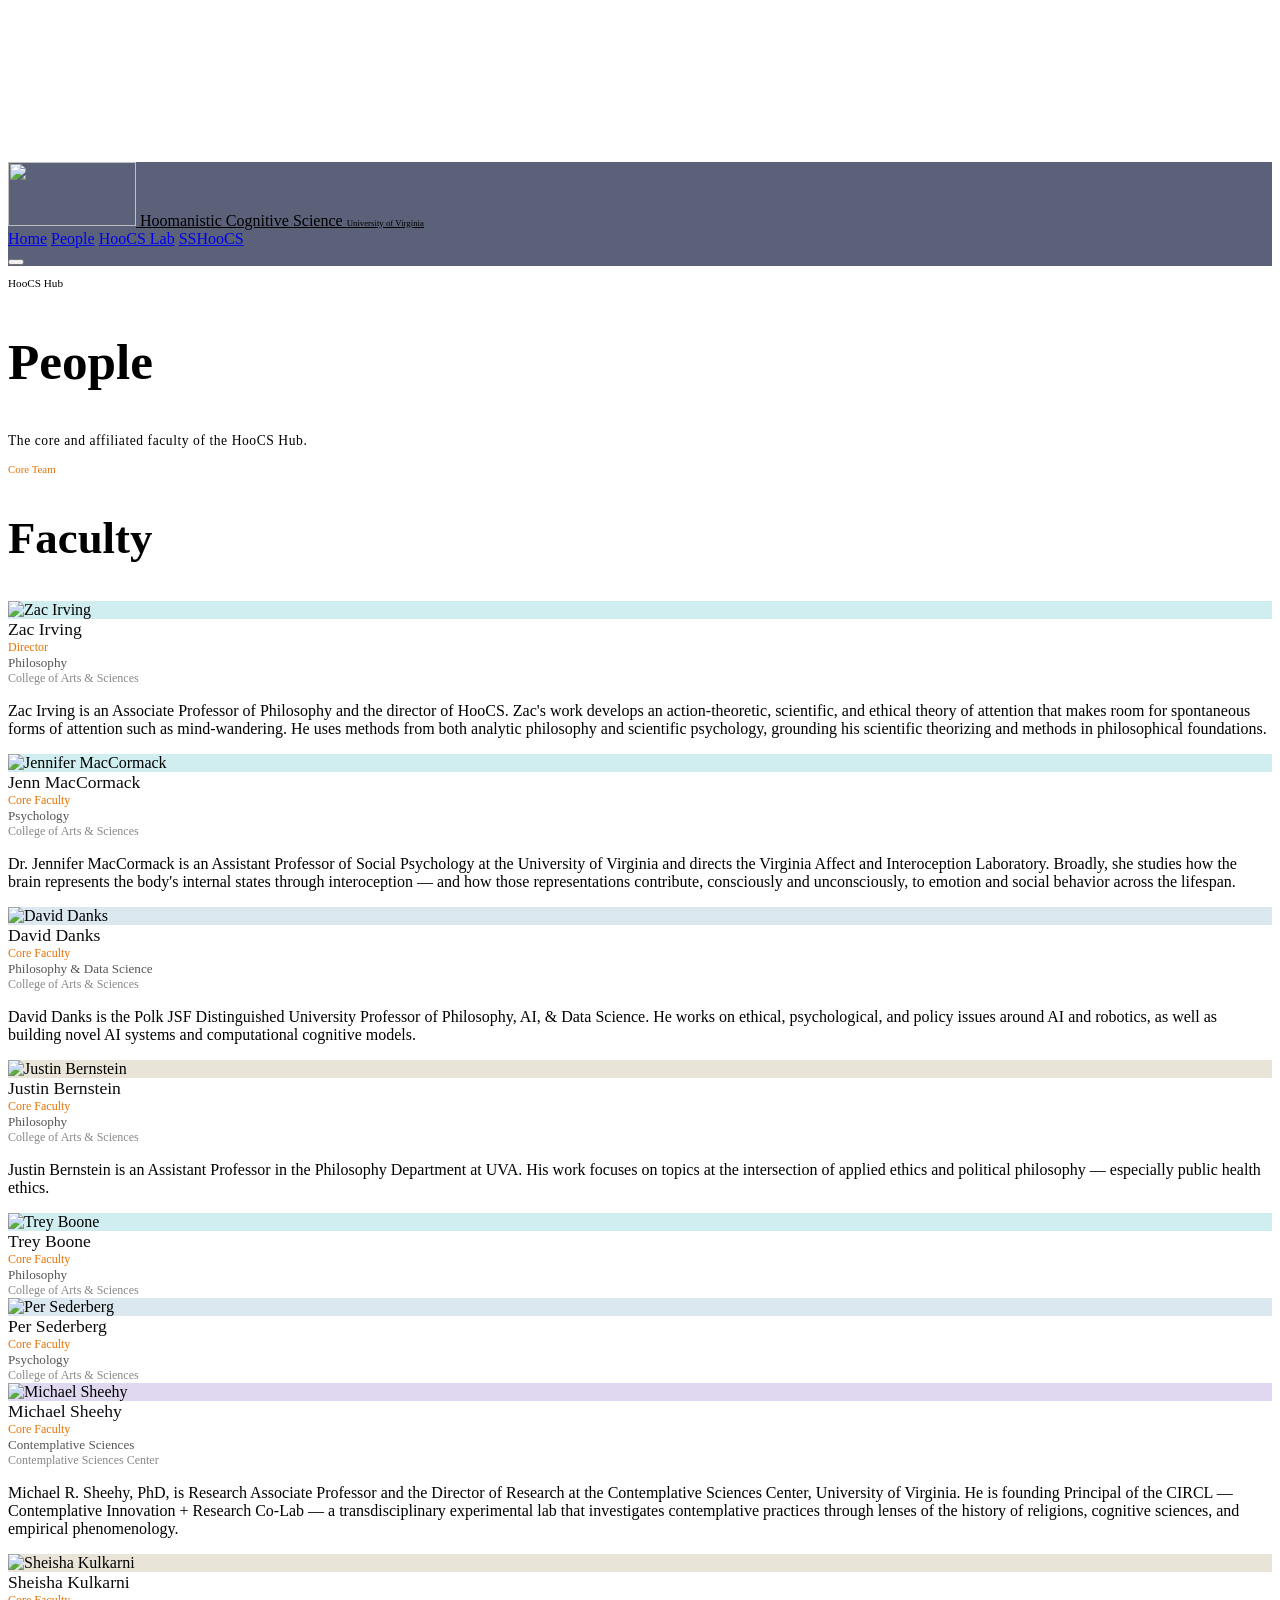
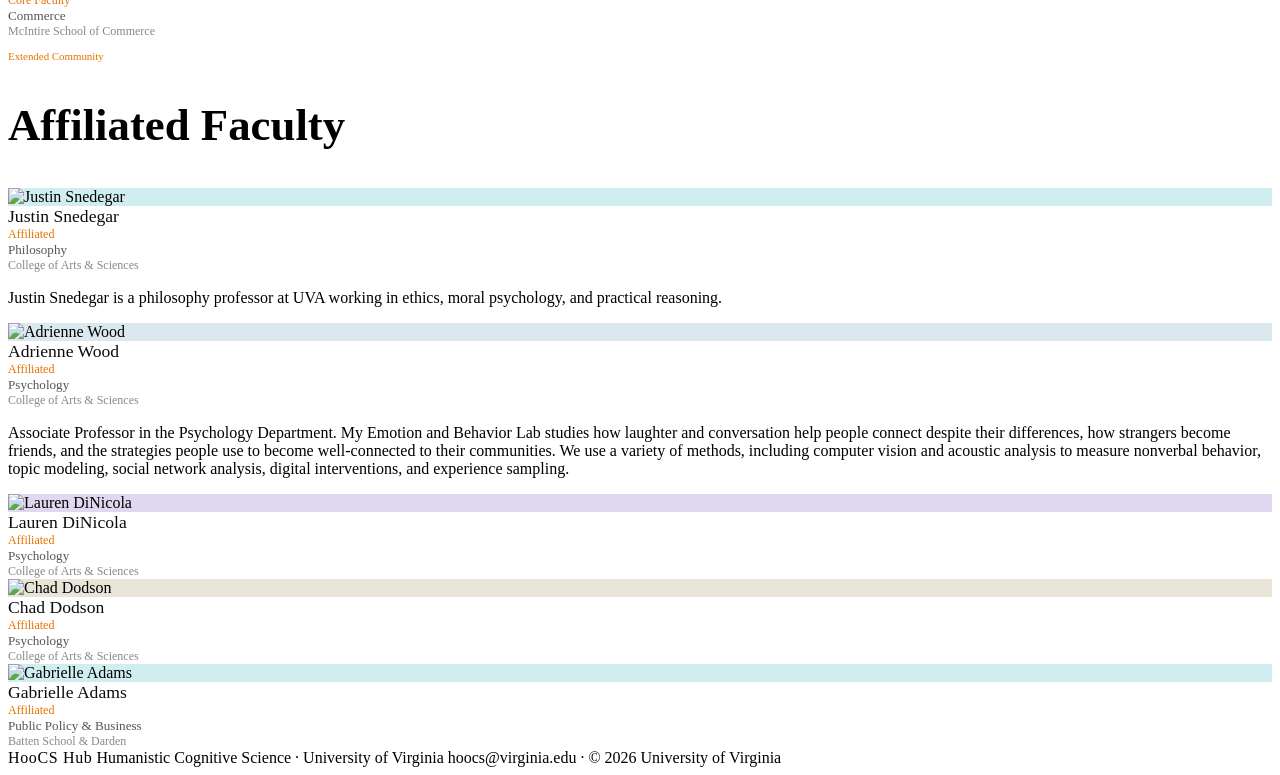
==== site/people/index.html @ a0dfc008 "Move faculty sections to new People page with nav tab Co-Authored-By: Claude Fable 5 <noreply@anthro" ====
<!doctype html>
<html lang="en">
  <head>
    <meta charset="UTF-8" />
    <meta name="viewport" content="width=device-width, initial-scale=1.0" />
    <title>HooCS Hub — University of Virginia</title>
    <link rel="icon" type="image/png" href="/favicon-96x96.png" sizes="96x96" />
    <link rel="icon" type="image/svg+xml" href="/favicon.svg" />
    <link rel="shortcut icon" href="/favicon.ico" />
    <link rel="apple-touch-icon" sizes="180x180" href="/apple-touch-icon.png" />
    <meta name="apple-mobile-web-app-title" content="HooCS Hub" />
    <link rel="manifest" href="/site.webmanifest" />
    <script src="https://cdn.tailwindcss.com"></script>
    <script>
      tailwind.config = {
        theme: {
          extend: {
            fontFamily: {
              serif: ['"Libre Caslon Text"', "Georgia", "serif"],
              sans: ['"Libre Franklin"', "system-ui", "sans-serif"],
            },
          },
        },
      };
    </script>
    <script
      src="https://simplecommenter.com/js/comments.min.js?id=sc_47b02bd7664cfdd3"
      defer
    ></script>
    <link rel="stylesheet" href="/styles.css" />
    <style>
      .tab-bar {
        display: flex;
        gap: 2.5rem;
        border-bottom: 1px solid var(--border);
        margin: 2rem 0 2.5rem 0;
        justify-content: center;
      }
      .tab-btn {
        font-family: "Libre Franklin", sans-serif;
        font-size: 0.78rem;
        font-weight: 400;
        letter-spacing: 0.16em;
        text-transform: uppercase;
        color: var(--dim);
        padding: 0.4rem 0 1rem 0;
        margin-bottom: -1px;
        border: 0;
        border-bottom: 1px solid transparent;
        background: transparent;
        cursor: pointer;
        transition:
          color 0.2s,
          border-color 0.2s;
      }
      .tab-btn:hover { color: var(--fg); }
      .tab-btn.active {
        color: var(--accent);
        border-bottom-color: var(--accent);
      }
      .tab-panel[hidden] { display: none; }
      .tbd-panel {
        padding: 3rem 0;
        text-align: center;
      }
      .tbd-heading {
        font-family: "Libre Caslon Text", Georgia, serif;
        font-size: 2rem;
        font-weight: 400;
        color: var(--fg);
        margin-bottom: 1rem;
        letter-spacing: 0.02em;
      }
      .tbd-body {
        font-family: "Libre Franklin", sans-serif;
        font-size: 0.95rem;
        line-height: 1.75;
        color: var(--dim);
        font-weight: 300;
        max-width: 560px;
        margin: 0 auto;
      }
      .tbd-body a {
        color: var(--accent);
        text-decoration: none;
        border-bottom: 1px solid rgba(229, 114, 0, 0.4);
        transition: color 0.2s, border-color 0.2s;
      }
      .tbd-body a:hover {
        color: var(--fg);
        border-bottom-color: var(--fg);
      }
    </style>
  </head>
  <body>
    <canvas id="canvas-bg"></canvas>

    <div id="app">
      <div class="nav">
        <nav
          class="fixed top-0 left-0 right-0 z-50 h-16 flex items-center justify-between px-6 md:px-12 border-b"
          style="
            border-color: var(--border);
            background: rgba(35, 45, 75, 0.75);
            backdrop-filter: blur(16px);
          "
        >
          <a
            href="/"
            class="flex items-center gap-3 no-underline"
            style="color: var(--fg)"
          >
            <img src="/Images/HooCS%20Reverse%20Logo%20No%20Text.svg" height="64" width="128" />
            <span
              class="font-serif text-[1.05rem] font-semibold tracking-[0.02em] leading-tight"
            >
              Hoomanistic Cognitive Science
              <span
                class="block font-sans font-light tracking-[0.15em] uppercase"
                style="font-size: 0.55rem; color: var(--dim)"
                >University of Virginia</span
              >
            </span>
          </a>
          <div class="hidden md:flex items-center gap-10">
            <a href="/" class="nav-link">Home</a>
            <a href="/people" class="nav-link active">People</a>
            <a href="/speakers" class="nav-link">HooCS Lab</a>
            <a href="/shoocs" class="nav-link">SSHooCS</a>
          </div>
          <button
            id="nav-toggle"
            class="md:hidden flex flex-col justify-center items-center gap-[5px] w-8 h-8 bg-transparent border-0 cursor-pointer"
            aria-label="Toggle navigation"
          >
            <span
              class="hamburger-bar block w-4 h-[1.5px] transition-all duration-200"
              style="background: var(--fg)"
            ></span>
            <span
              class="hamburger-bar block w-4 h-[1.5px] transition-all duration-200"
              style="background: var(--fg)"
            ></span>
            <span
              class="hamburger-bar block w-4 h-[.755px] transition-all duration-200"
              style="background: var(--fg)"
            ></span>
          </button>
        </nav>

        <div
          id="nav-drawer"
          class="fixed top-16 left-0 right-0 z-40 flex flex-col gap-6 px-8 py-8 md:hidden"
          style="
            display: none !important;
            background: rgba(35, 45, 75, 0.96);
            backdrop-filter: blur(16px);
            border-bottom: 1px solid var(--border);
          "
        >
          <a href="/" class="nav-link active" style="font-size: 0.9rem">Home</a>
          <a href="/people" class="nav-link active" style="font-size: 0.9rem"
            >People</a
          >
          <a href="/speakers" class="nav-link" style="font-size: 0.9rem"
            >HooCS Lab</a
          >
          <a href="/shoocs" class="nav-link" style="font-size: 0.9rem"
            >SSHooCS</a
          >
        </div>
      </div>

      <script>
        (function () {
          const btn = document.getElementById("nav-toggle");
          const drawer = document.getElementById("nav-drawer");
          let open = false;
          btn.addEventListener("click", function () {
            open = !open;
            drawer.style.display = open ? "flex" : "none";
            const bars = btn.querySelectorAll(".hamburger-bar");
            if (open) {
              bars[0].style.transform = "translateY(6.5px) rotate(45deg)";
              bars[1].style.opacity = "0";
              bars[2].style.transform = "translateY(-6.5px) rotate(-45deg)";
            } else {
              bars[0].style.transform = "";
              bars[1].style.opacity = "";
              bars[2].style.transform = "";
            }
          });
        })();
      </script>

      <main class="fade-in page-pad px-12 pt-16">
        <div class="max-w-3xl mx-auto pt-20 pb-12 text-center">
          <p
            class="font-sans font-normal tracking-[0.2em] uppercase mb-6"
            style="font-size: 0.7rem; color: var(--accent)"
          >
            HooCS Hub
          </p>
          <h2
            class="font-serif font-light mb-2"
            style="font-size: clamp(2rem, 4vw, 3.2rem); color: var(--fg)"
          >
            People
          </h2>
          <p
            class="font-sans font-light"
            style="
              font-size: 0.85rem;
              color: var(--dim);
              letter-spacing: 0.04em;
            "
          >
            The core and affiliated faculty of the HooCS Hub.
          </p>
        </div>
      </main>

      <section
        class="relative z-10 bg-white text-[#0b0c10] white-pad px-12 py-20"
      >
        <p
          class="font-sans font-normal tracking-[0.2em] uppercase mb-4"
          style="font-size: 0.68rem; color: #E57200"
        >
          Core Team
        </p>
        <h2
          class="font-serif font-light text-[#0b0c10] mb-14"
          style="font-size: clamp(1.8rem, 3.5vw, 2.8rem)"
        >
          Faculty
        </h2>

        <div
          class="grid gap-8 max-w-5xl"
          style="grid-template-columns: repeat(auto-fill, minmax(220px, 1fr)); align-items: start"
        >
          <div class="border border-[#e4e4e4] bg-[#fafafa] transition-all duration-200 hover:shadow-lg hover:border-[#ccc]">
            <div class="faculty-photo" style="background: #d0eef0">
              <img src="/Faculty%20Blurbs%20and%20Headshots/Zac%20Irving.png" alt="Zac Irving" />
            </div>
            <div class="p-5">
              <div class="font-serif mb-1" style="font-size: 1.1rem; color: #0b0c10">Zac Irving</div>
              <div class="font-sans tracking-[0.05em] uppercase mb-2" style="font-size: 0.75rem; color: #E57200">Director</div>
              <div class="font-sans font-light leading-snug" style="font-size: 0.82rem; color: #555">Philosophy</div>
              <div class="font-sans font-light italic mt-0.5" style="font-size: 0.75rem; color: #888">College of Arts &amp; Sciences</div>
              <p class="fac-blurb">Zac Irving is an Associate Professor of Philosophy and the director of HooCS. Zac's work develops an action-theoretic, scientific, and ethical theory of attention that makes room for spontaneous forms of attention such as mind-wandering. He uses methods from both analytic philosophy and scientific psychology, grounding his scientific theorizing and methods in philosophical foundations.</p>
            </div>
          </div>

          <div class="border border-[#e4e4e4] bg-[#fafafa] transition-all duration-200 hover:shadow-lg hover:border-[#ccc]">
            <div class="faculty-photo" style="background: #d0eef0">
              <img src="/Faculty%20Blurbs%20and%20Headshots/Jennifer%20MacCormack.png" alt="Jennifer MacCormack" />
            </div>
            <div class="p-5">
              <div class="font-serif mb-1" style="font-size: 1.1rem; color: #0b0c10">Jenn MacCormack</div>
              <div class="font-sans tracking-[0.05em] uppercase mb-2" style="font-size: 0.75rem; color: #E57200">Core Faculty</div>
              <div class="font-sans font-light leading-snug" style="font-size: 0.82rem; color: #555">Psychology</div>
              <div class="font-sans font-light italic mt-0.5" style="font-size: 0.75rem; color: #888">College of Arts &amp; Sciences</div>
              <p class="fac-blurb">Dr. Jennifer MacCormack is an Assistant Professor of Social Psychology at the University of Virginia and directs the Virginia Affect and Interoception Laboratory. Broadly, she studies how the brain represents the body's internal states through interoception — and how those representations contribute, consciously and unconsciously, to emotion and social behavior across the lifespan.</p>
            </div>
          </div>

          <div class="border border-[#e4e4e4] bg-[#fafafa] transition-all duration-200 hover:shadow-lg hover:border-[#ccc]">
            <div class="faculty-photo" style="background: #dce8f0">
              <img src="/Faculty%20Blurbs%20and%20Headshots/David%20Danks.jpg" alt="David Danks" />
            </div>
            <div class="p-5">
              <div class="font-serif mb-1" style="font-size: 1.1rem; color: #0b0c10">David Danks</div>
              <div class="font-sans tracking-[0.05em] uppercase mb-2" style="font-size: 0.75rem; color: #E57200">Core Faculty</div>
              <div class="font-sans font-light leading-snug" style="font-size: 0.82rem; color: #555">Philosophy &amp; Data Science</div>
              <div class="font-sans font-light italic mt-0.5" style="font-size: 0.75rem; color: #888">College of Arts &amp; Sciences</div>
              <p class="fac-blurb">David Danks is the Polk JSF Distinguished University Professor of Philosophy, AI, &amp; Data Science. He works on ethical, psychological, and policy issues around AI and robotics, as well as building novel AI systems and computational cognitive models.</p>
            </div>
          </div>

          <div class="border border-[#e4e4e4] bg-[#fafafa] transition-all duration-200 hover:shadow-lg hover:border-[#ccc]">
            <div class="faculty-photo" style="background: #e8e4d8">
              <img src="/Faculty%20Blurbs%20and%20Headshots/Bernstein%20Headshot.jpeg" alt="Justin Bernstein" />
            </div>
            <div class="p-5">
              <div class="font-serif mb-1" style="font-size: 1.1rem; color: #0b0c10">Justin Bernstein</div>
              <div class="font-sans tracking-[0.05em] uppercase mb-2" style="font-size: 0.75rem; color: #E57200">Core Faculty</div>
              <div class="font-sans font-light leading-snug" style="font-size: 0.82rem; color: #555">Philosophy</div>
              <div class="font-sans font-light italic mt-0.5" style="font-size: 0.75rem; color: #888">College of Arts &amp; Sciences</div>
              <p class="fac-blurb">Justin Bernstein is an Assistant Professor in the Philosophy Department at UVA. His work focuses on topics at the intersection of applied ethics and political philosophy — especially public health ethics.</p>
            </div>
          </div>

          <div class="border border-[#e4e4e4] bg-[#fafafa] transition-all duration-200 hover:shadow-lg hover:border-[#ccc]">
            <div class="faculty-photo" style="background: #d0eef0">
              <img src="/Faculty%20Blurbs%20and%20Headshots/Trey%20Boone.jpg" alt="Trey Boone" />
            </div>
            <div class="p-5">
              <div class="font-serif mb-1" style="font-size: 1.1rem; color: #0b0c10">Trey Boone</div>
              <div class="font-sans tracking-[0.05em] uppercase mb-2" style="font-size: 0.75rem; color: #E57200">Core Faculty</div>
              <div class="font-sans font-light leading-snug" style="font-size: 0.82rem; color: #555">Philosophy</div>
              <div class="font-sans font-light italic mt-0.5" style="font-size: 0.75rem; color: #888">College of Arts &amp; Sciences</div>
            </div>
          </div>

          <div class="border border-[#e4e4e4] bg-[#fafafa] transition-all duration-200 hover:shadow-lg hover:border-[#ccc]">
            <div class="faculty-photo" style="background: #dce8f0">
              <img src="/Faculty%20Blurbs%20and%20Headshots/Per%20Sederberg.jpg" alt="Per Sederberg" />
            </div>
            <div class="p-5">
              <div class="font-serif mb-1" style="font-size: 1.1rem; color: #0b0c10">Per Sederberg</div>
              <div class="font-sans tracking-[0.05em] uppercase mb-2" style="font-size: 0.75rem; color: #E57200">Core Faculty</div>
              <div class="font-sans font-light leading-snug" style="font-size: 0.82rem; color: #555">Psychology</div>
              <div class="font-sans font-light italic mt-0.5" style="font-size: 0.75rem; color: #888">College of Arts &amp; Sciences</div>
            </div>
          </div>

          <div class="border border-[#e4e4e4] bg-[#fafafa] transition-all duration-200 hover:shadow-lg hover:border-[#ccc]">
            <div class="faculty-photo" style="background: #e0d8f0">
              <img src="/Faculty%20Blurbs%20and%20Headshots/Michael%20Sheehy.jpg" alt="Michael Sheehy" />
            </div>
            <div class="p-5">
              <div class="font-serif mb-1" style="font-size: 1.1rem; color: #0b0c10">Michael Sheehy</div>
              <div class="font-sans tracking-[0.05em] uppercase mb-2" style="font-size: 0.75rem; color: #E57200">Core Faculty</div>
              <div class="font-sans font-light leading-snug" style="font-size: 0.82rem; color: #555">Contemplative Sciences</div>
              <div class="font-sans font-light italic mt-0.5" style="font-size: 0.75rem; color: #888">Contemplative Sciences Center</div>
              <p class="fac-blurb">Michael R. Sheehy, PhD, is Research Associate Professor and the Director of Research at the Contemplative Sciences Center, University of Virginia. He is founding Principal of the CIRCL — Contemplative Innovation + Research Co-Lab — a transdisciplinary experimental lab that investigates contemplative practices through lenses of the history of religions, cognitive sciences, and empirical phenomenology.</p>
            </div>
          </div>

          <div class="border border-[#e4e4e4] bg-[#fafafa] transition-all duration-200 hover:shadow-lg hover:border-[#ccc]">
            <div class="faculty-photo" style="background: #e8e4d8">
              <img src="/Faculty%20Blurbs%20and%20Headshots/Sheisha%20Kulkarni.jpg" alt="Sheisha Kulkarni" />
            </div>
            <div class="p-5">
              <div class="font-serif mb-1" style="font-size: 1.1rem; color: #0b0c10">Sheisha Kulkarni</div>
              <div class="font-sans tracking-[0.05em] uppercase mb-2" style="font-size: 0.75rem; color: #E57200">Core Faculty</div>
              <div class="font-sans font-light leading-snug" style="font-size: 0.82rem; color: #555">Commerce</div>
              <div class="font-sans font-light italic mt-0.5" style="font-size: 0.75rem; color: #888">McIntire School of Commerce</div>
            </div>
          </div>
        </div>

        <p
          class="font-sans font-normal tracking-[0.2em] uppercase mt-24 mb-4"
          style="font-size: 0.68rem; color: #E57200"
        >
          Extended Community
        </p>
        <h2
          class="font-serif font-light text-[#0b0c10] mb-14"
          style="font-size: clamp(1.8rem, 3.5vw, 2.8rem)"
        >
          Affiliated Faculty
        </h2>

        <div
          class="grid gap-8 max-w-5xl"
          style="grid-template-columns: repeat(auto-fill, minmax(220px, 1fr)); align-items: start"
        >
          <div class="border border-[#e4e4e4] bg-[#fafafa] transition-all duration-200 hover:shadow-lg hover:border-[#ccc]">
            <div class="faculty-photo" style="background: #d0eef0">
              <img src="/Faculty%20Blurbs%20and%20Headshots/Justin%20Snedegar.jpg" alt="Justin Snedegar" />
            </div>
            <div class="p-5">
              <div class="font-serif mb-1" style="font-size: 1.1rem; color: #0b0c10">Justin Snedegar</div>
              <div class="font-sans tracking-[0.05em] uppercase mb-2" style="font-size: 0.75rem; color: #E57200">Affiliated</div>
              <div class="font-sans font-light leading-snug" style="font-size: 0.82rem; color: #555">Philosophy</div>
              <div class="font-sans font-light italic mt-0.5" style="font-size: 0.75rem; color: #888">College of Arts &amp; Sciences</div>
              <p class="fac-blurb">Justin Snedegar is a philosophy professor at UVA working in ethics, moral psychology, and practical reasoning.</p>
            </div>
          </div>

          <div class="border border-[#e4e4e4] bg-[#fafafa] transition-all duration-200 hover:shadow-lg hover:border-[#ccc]">
            <div class="faculty-photo" style="background: #dce8f0">
              <img src="/Faculty%20Blurbs%20and%20Headshots/Adrienne%20Wood.jpg" alt="Adrienne Wood" />
            </div>
            <div class="p-5">
              <div class="font-serif mb-1" style="font-size: 1.1rem; color: #0b0c10">Adrienne Wood</div>
              <div class="font-sans tracking-[0.05em] uppercase mb-2" style="font-size: 0.75rem; color: #E57200">Affiliated</div>
              <div class="font-sans font-light leading-snug" style="font-size: 0.82rem; color: #555">Psychology</div>
              <div class="font-sans font-light italic mt-0.5" style="font-size: 0.75rem; color: #888">College of Arts &amp; Sciences</div>
              <p class="fac-blurb">Associate Professor in the Psychology Department. My Emotion and Behavior Lab studies how laughter and conversation help people connect despite their differences, how strangers become friends, and the strategies people use to become well-connected to their communities. We use a variety of methods, including computer vision and acoustic analysis to measure nonverbal behavior, topic modeling, social network analysis, digital interventions, and experience sampling.</p>
            </div>
          </div>

          <div class="border border-[#e4e4e4] bg-[#fafafa] transition-all duration-200 hover:shadow-lg hover:border-[#ccc]">
            <div class="faculty-photo" style="background: #e0d8f0">
              <img src="/Faculty%20Blurbs%20and%20Headshots/Lauren%20DiNicola.jpg" alt="Lauren DiNicola" />
            </div>
            <div class="p-5">
              <div class="font-serif mb-1" style="font-size: 1.1rem; color: #0b0c10">Lauren DiNicola</div>
              <div class="font-sans tracking-[0.05em] uppercase mb-2" style="font-size: 0.75rem; color: #E57200">Affiliated</div>
              <div class="font-sans font-light leading-snug" style="font-size: 0.82rem; color: #555">Psychology</div>
              <div class="font-sans font-light italic mt-0.5" style="font-size: 0.75rem; color: #888">College of Arts &amp; Sciences</div>
            </div>
          </div>

          <div class="border border-[#e4e4e4] bg-[#fafafa] transition-all duration-200 hover:shadow-lg hover:border-[#ccc]">
            <div class="faculty-photo" style="background: #e8e4d8">
              <img src="/Faculty%20Blurbs%20and%20Headshots/Chad%20Dodson.jpg" alt="Chad Dodson" />
            </div>
            <div class="p-5">
              <div class="font-serif mb-1" style="font-size: 1.1rem; color: #0b0c10">Chad Dodson</div>
              <div class="font-sans tracking-[0.05em] uppercase mb-2" style="font-size: 0.75rem; color: #E57200">Affiliated</div>
              <div class="font-sans font-light leading-snug" style="font-size: 0.82rem; color: #555">Psychology</div>
              <div class="font-sans font-light italic mt-0.5" style="font-size: 0.75rem; color: #888">College of Arts &amp; Sciences</div>
            </div>
          </div>

          <div class="border border-[#e4e4e4] bg-[#fafafa] transition-all duration-200 hover:shadow-lg hover:border-[#ccc]">
            <div class="faculty-photo" style="background: #d0eef0">
              <img src="/Faculty%20Blurbs%20and%20Headshots/Gabrielle%20Adams.jpg" alt="Gabrielle Adams" />
            </div>
            <div class="p-5">
              <div class="font-serif mb-1" style="font-size: 1.1rem; color: #0b0c10">Gabrielle Adams</div>
              <div class="font-sans tracking-[0.05em] uppercase mb-2" style="font-size: 0.75rem; color: #E57200">Affiliated</div>
              <div class="font-sans font-light leading-snug" style="font-size: 0.82rem; color: #555">Public Policy &amp; Business</div>
              <div class="font-sans font-light italic mt-0.5" style="font-size: 0.75rem; color: #888">Batten School &amp; Darden</div>
            </div>
          </div>
        </div>
      </section>

      <footer class="relative z-10 flex flex-col gap-1 px-12 py-10">
        <span class="font-serif" style="font-size: 1rem; color: var(--fg); letter-spacing: 0.04em">HooCS Hub</span>
        <span>Humanistic Cognitive Science · University of Virginia</span>
        <span><a href="mailto:hoocs@virginia.edu" style="color: inherit; text-decoration: none; border-bottom: 1px solid rgba(232, 230, 225, 0.25)">hoocs@virginia.edu</a> · <span id="year"></span> University of Virginia</span>
        <script>
          document.getElementById("year").textContent =
            "© " + new Date().getFullYear();
        </script>
      </footer>
    </div>

    <script src="https://cdn.jsdelivr.net/npm/three@0.160.0/build/three.min.js"></script>
    <script>
      (function () {
        const canvas = document.getElementById("canvas-bg");
        const renderer = new THREE.WebGLRenderer({
          canvas,
          antialias: true,
          alpha: true,
        });
        renderer.setPixelRatio(Math.min(window.devicePixelRatio, 2));

        const scene = new THREE.Scene();
        const camera = new THREE.PerspectiveCamera(60, 1, 0.1, 1000);
        camera.position.z = 80;

        const N = 90;
        const velocities = [];
        const nodeGeo = new THREE.SphereGeometry(0.35, 6, 6);
        const lineMat = new THREE.LineBasicMaterial({
          color: 0xF9DCBF,
          transparent: true,
          opacity: 0.18,
        });

        const nodes = [];
        for (let i = 0; i < N; i++) {
          const mat = new THREE.MeshBasicMaterial({
            color: 0xE57200,
            transparent: true,
            opacity: 0.55,
          });
          const mesh = new THREE.Mesh(nodeGeo, mat);
          mesh.position.set(
            (Math.random() - 0.5) * 160,
            (Math.random() - 0.5) * 100,
            (Math.random() - 0.5) * 60,
          );
          velocities.push(
            new THREE.Vector3(
              (Math.random() - 0.5) * 0.018,
              (Math.random() - 0.5) * 0.012,
              (Math.random() - 0.5) * 0.008,
            ),
          );
          scene.add(mesh);
          nodes.push(mesh);
        }

        let lineSegs = null;
        function buildLines() {
          if (lineSegs) {
            scene.remove(lineSegs);
            lineSegs.geometry.dispose();
          }
          const pts = [];
          for (let i = 0; i < N; i++)
            for (let j = i + 1; j < N; j++)
              if (nodes[i].position.distanceTo(nodes[j].position) < 28)
                pts.push(nodes[i].position.clone(), nodes[j].position.clone());
          lineSegs = new THREE.LineSegments(
            new THREE.BufferGeometry().setFromPoints(pts),
            lineMat,
          );
          scene.add(lineSegs);
        }

        let frame = 0;
        function animate() {
          requestAnimationFrame(animate);
          frame++;
          for (let i = 0; i < N; i++) {
            nodes[i].position.addScaledVector(velocities[i], 1);
            const p = nodes[i].position;
            if (Math.abs(p.x) > 82) velocities[i].x *= -1;
            if (Math.abs(p.y) > 52) velocities[i].y *= -1;
            if (Math.abs(p.z) > 32) velocities[i].z *= -1;
          }
          if (frame % 3 === 0) buildLines();
          camera.position.x = Math.sin(frame * 0.0004) * 5;
          camera.position.y = Math.cos(frame * 0.0003) * 3;
          camera.lookAt(0, 0, 0);
          renderer.render(scene, camera);
        }

        function resize() {
          const w = window.innerWidth,
            h = window.innerHeight;
          renderer.setSize(w, h);
          camera.aspect = w / h;
          camera.updateProjectionMatrix();
        }
        window.addEventListener("resize", resize);
        resize();
        buildLines();
        animate();
      })();
    </script>
  </body>
</html>
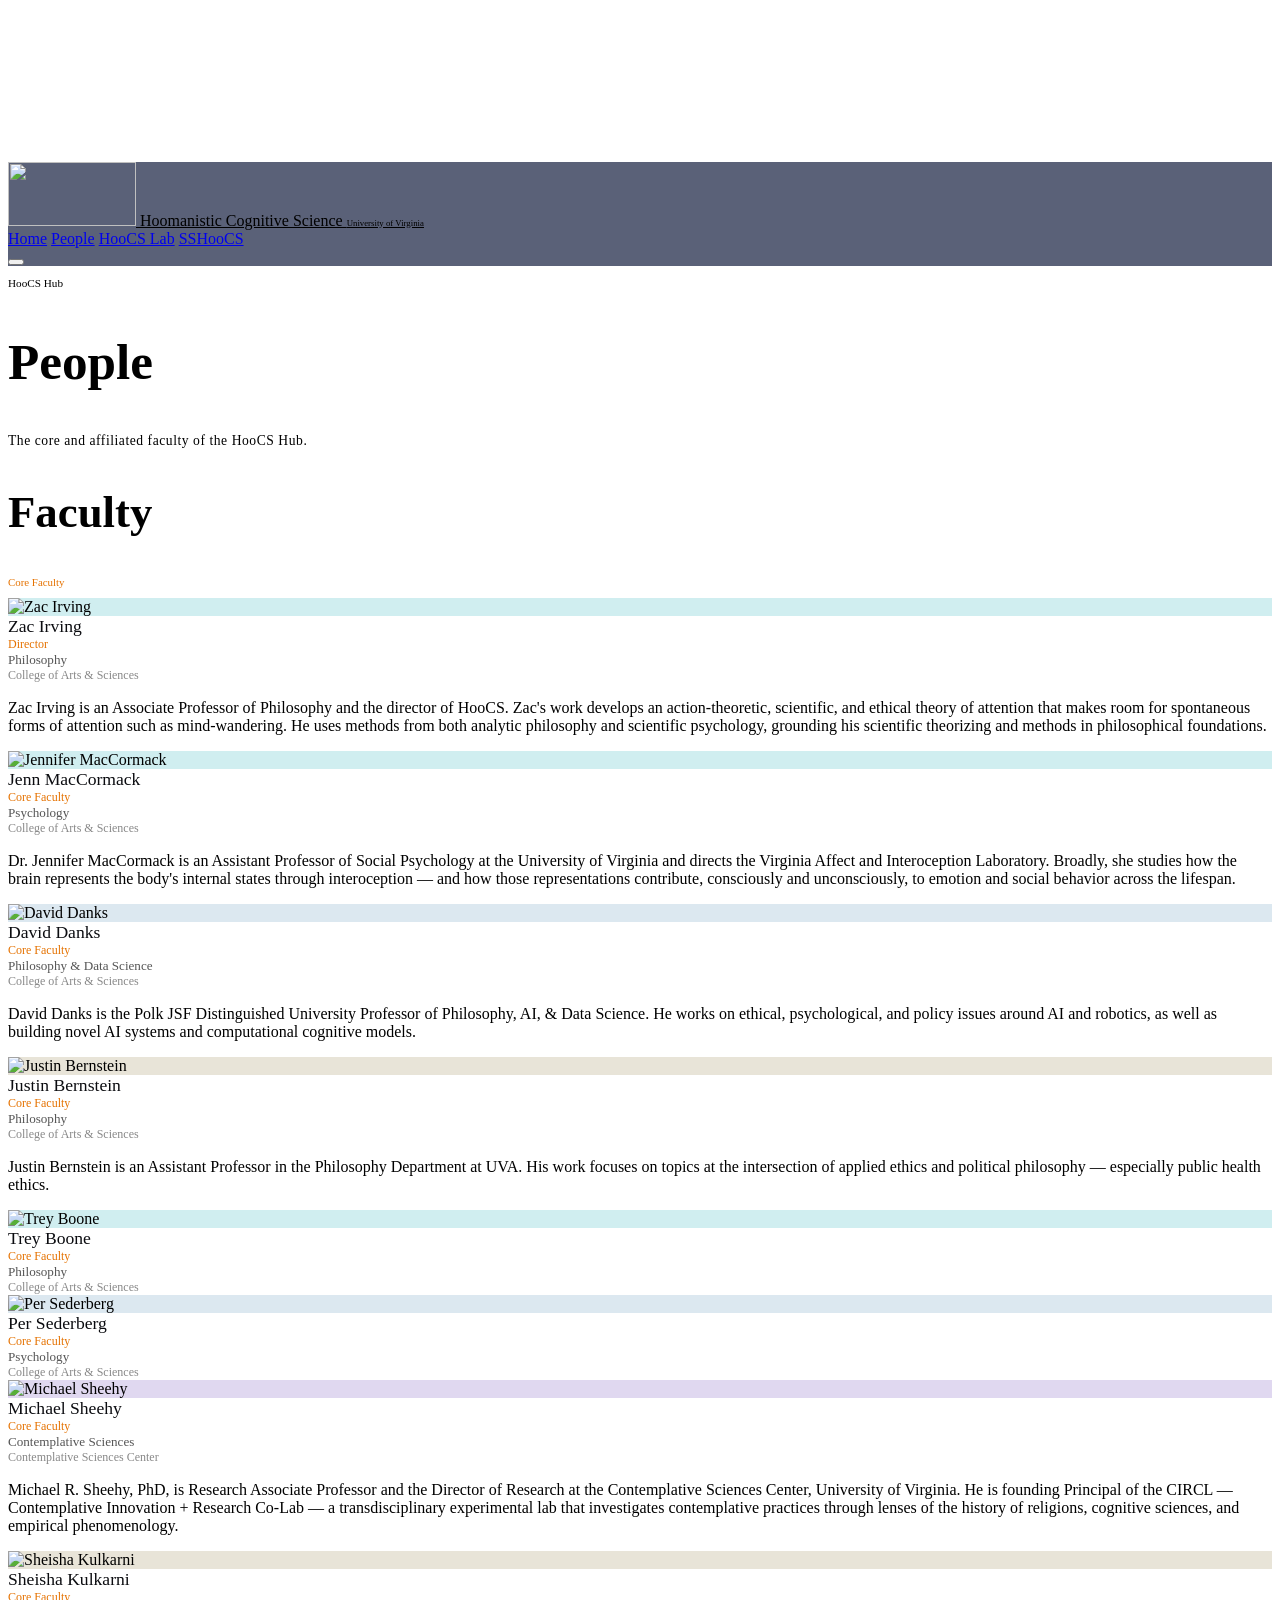
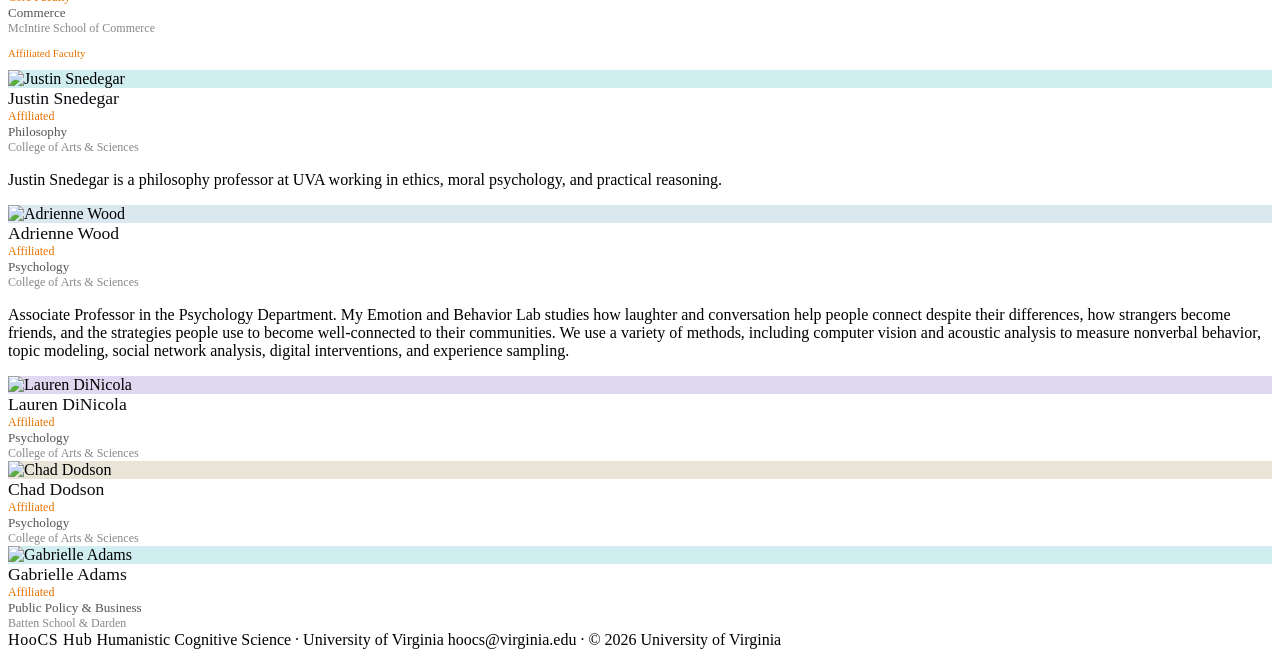
==== commit 180430e1: "Flatten People page headers: one Faculty header with orange subheads Co-Authored-By: Claude Fable 5 " ====
--- a/site/people/index.html
+++ b/site/people/index.html
@@ -223,18 +223,18 @@
       <section
         class="relative z-10 bg-white text-[#0b0c10] white-pad px-12 py-20"
       >
-        <p
-          class="font-sans font-normal tracking-[0.2em] uppercase mb-4"
-          style="font-size: 0.68rem; color: #E57200"
-        >
-          Core Team
-        </p>
         <h2
-          class="font-serif font-light text-[#0b0c10] mb-14"
+          class="font-serif font-light text-[#0b0c10] mb-10"
           style="font-size: clamp(1.8rem, 3.5vw, 2.8rem)"
         >
           Faculty
         </h2>
+        <p
+          class="font-sans font-normal tracking-[0.2em] uppercase mb-8"
+          style="font-size: 0.68rem; color: #E57200"
+        >
+          Core Faculty
+        </p>
 
         <div
           class="grid gap-8 max-w-5xl"
@@ -343,17 +343,11 @@
         </div>
 
         <p
-          class="font-sans font-normal tracking-[0.2em] uppercase mt-24 mb-4"
+          class="font-sans font-normal tracking-[0.2em] uppercase mt-20 mb-8"
           style="font-size: 0.68rem; color: #E57200"
         >
-          Extended Community
+          Affiliated Faculty
         </p>
-        <h2
-          class="font-serif font-light text-[#0b0c10] mb-14"
-          style="font-size: clamp(1.8rem, 3.5vw, 2.8rem)"
-        >
-          Affiliated Faculty
-        </h2>
 
         <div
           class="grid gap-8 max-w-5xl"
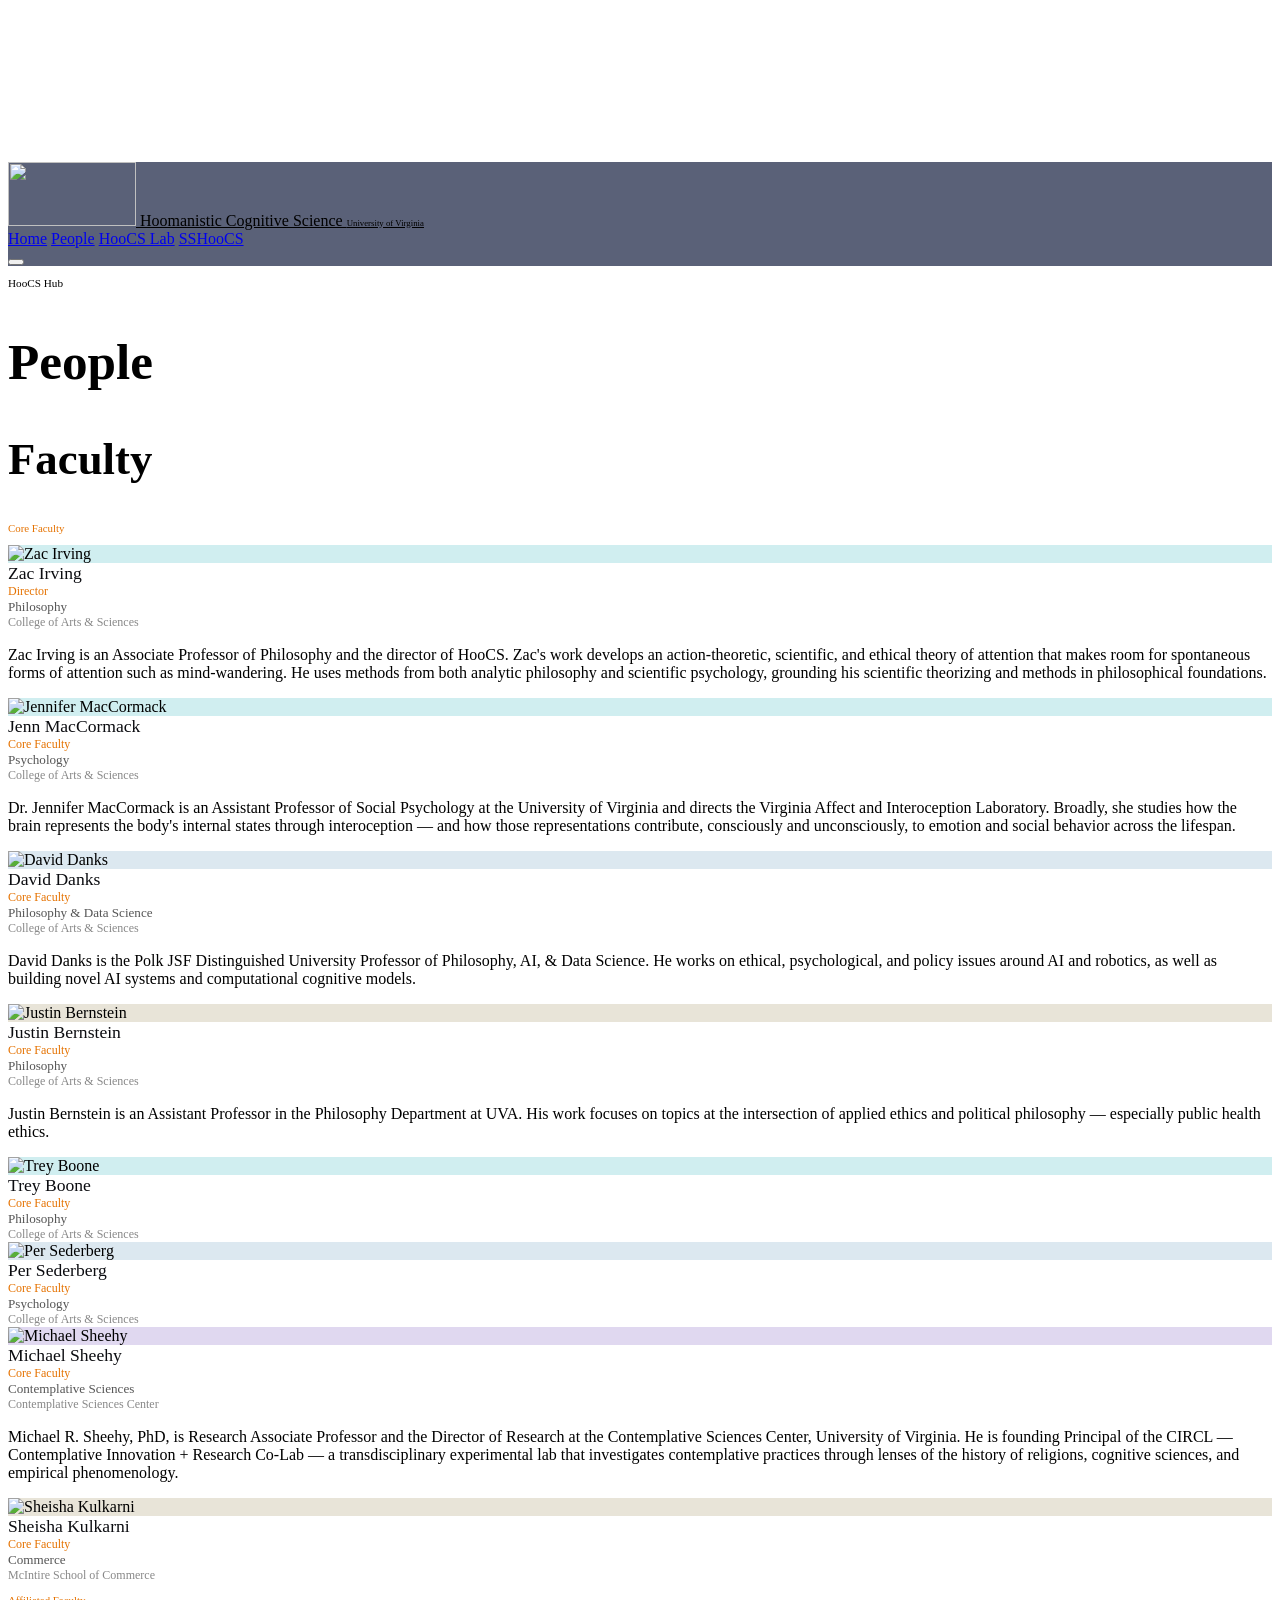
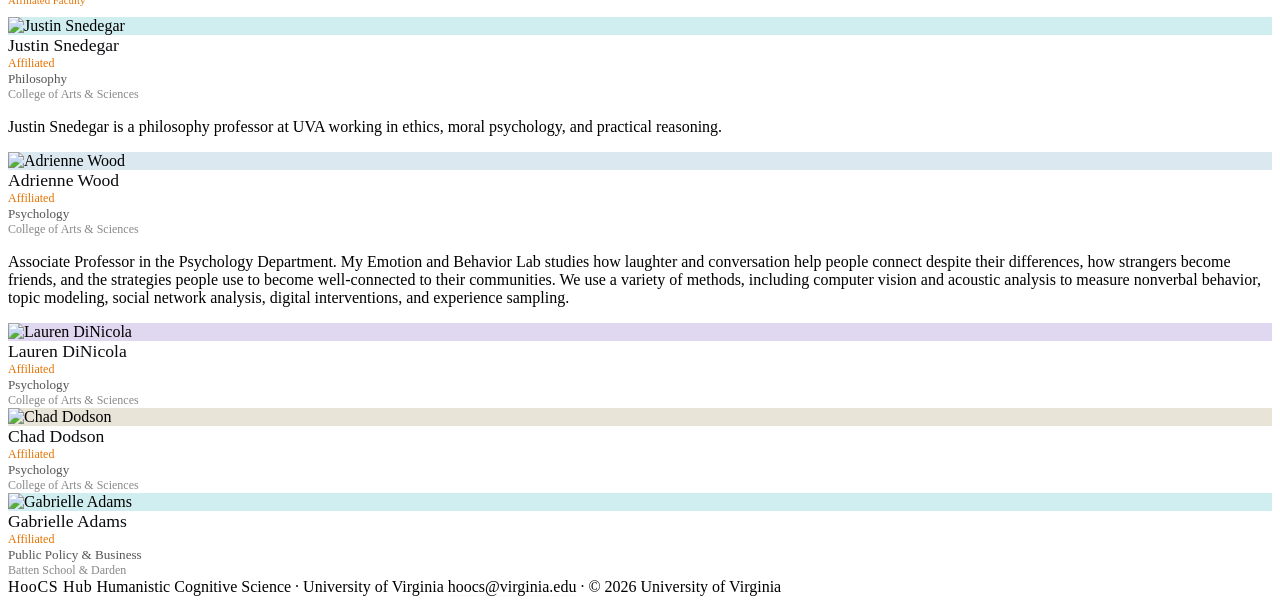
==== commit e5c8c547: "People page: dark background throughout, drop subtitle Co-Authored-By: Claude Fable 5 <noreply@anthr" ====
--- a/site/people/index.html
+++ b/site/people/index.html
@@ -207,25 +207,14 @@
           >
             People
           </h2>
-          <p
-            class="font-sans font-light"
-            style="
-              font-size: 0.85rem;
-              color: var(--dim);
-              letter-spacing: 0.04em;
-            "
-          >
-            The core and affiliated faculty of the HooCS Hub.
-          </p>
         </div>
       </main>
 
-      <section
-        class="relative z-10 bg-white text-[#0b0c10] white-pad px-12 py-20"
-      >
+      <section class="relative z-10 white-pad px-12 pb-20">
+        <div class="max-w-5xl mx-auto">
         <h2
-          class="font-serif font-light text-[#0b0c10] mb-10"
-          style="font-size: clamp(1.8rem, 3.5vw, 2.8rem)"
+          class="font-serif font-light mb-10"
+          style="font-size: clamp(1.8rem, 3.5vw, 2.8rem); color: var(--fg)"
         >
           Faculty
         </h2>
@@ -414,6 +403,7 @@
               <div class="font-sans font-light italic mt-0.5" style="font-size: 0.75rem; color: #888">Batten School &amp; Darden</div>
             </div>
           </div>
+        </div>
         </div>
       </section>
 
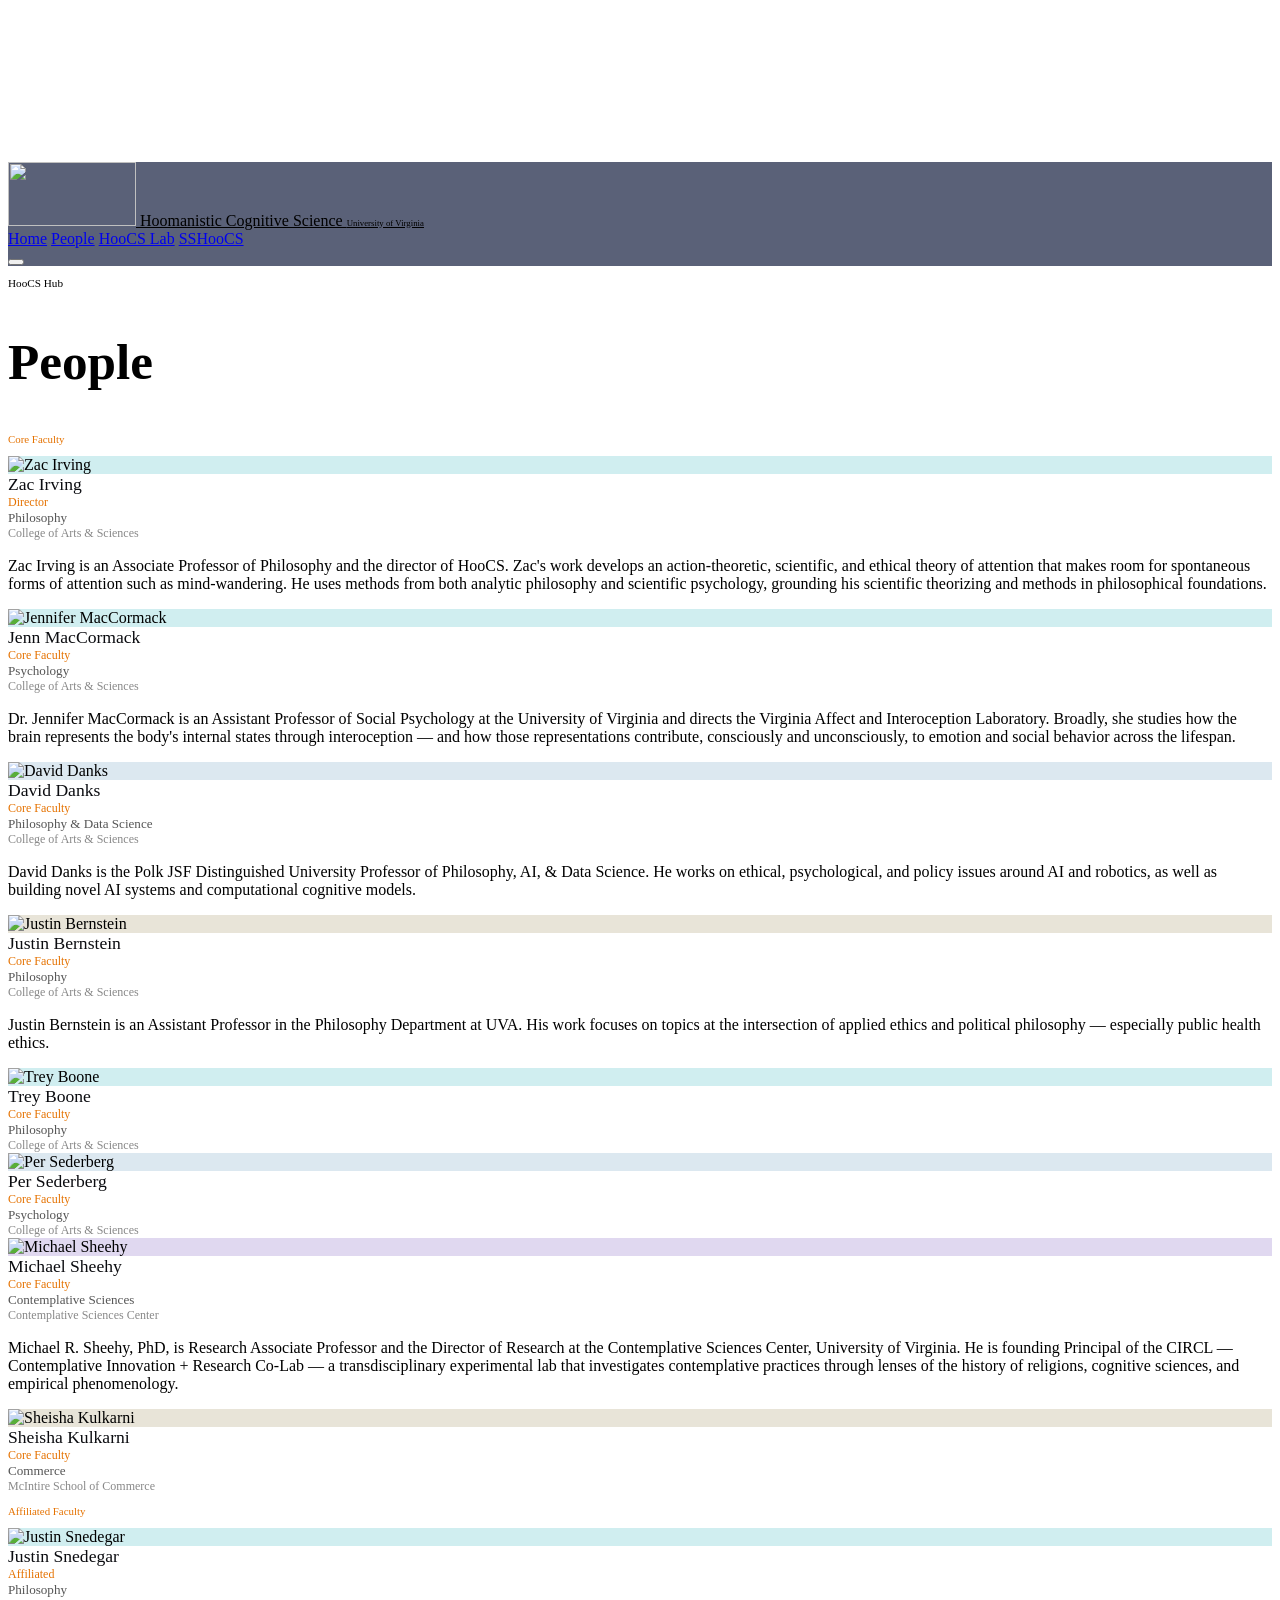
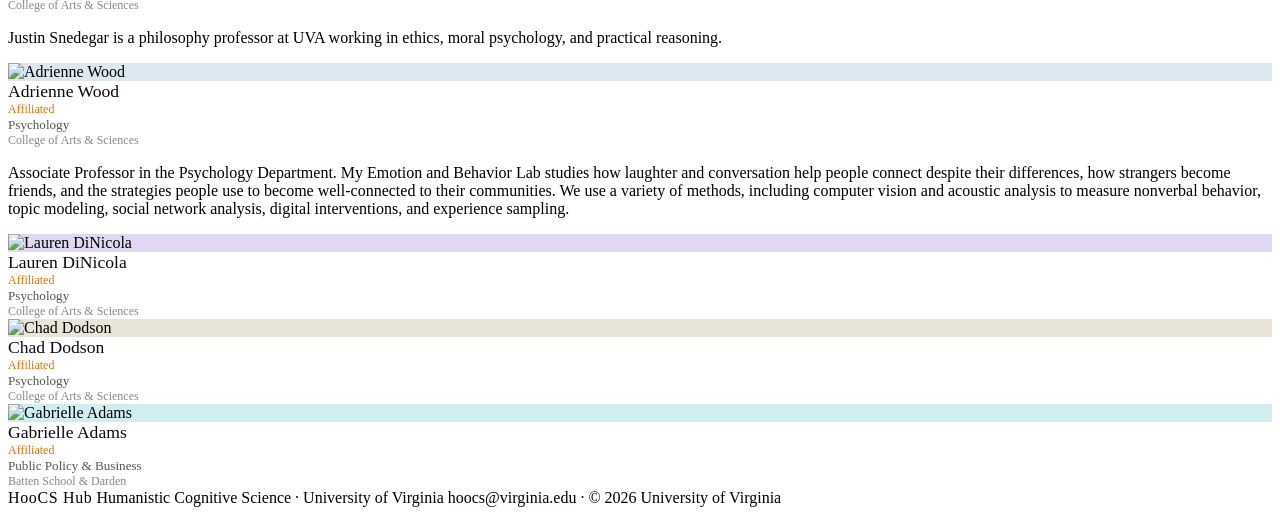
==== commit a2564282: "Remove redundant Faculty header on People page Co-Authored-By: Claude Fable 5 <noreply@anthropic.com" ====
--- a/site/people/index.html
+++ b/site/people/index.html
@@ -212,12 +212,6 @@
 
       <section class="relative z-10 white-pad px-12 pb-20">
         <div class="max-w-5xl mx-auto">
-        <h2
-          class="font-serif font-light mb-10"
-          style="font-size: clamp(1.8rem, 3.5vw, 2.8rem); color: var(--fg)"
-        >
-          Faculty
-        </h2>
         <p
           class="font-sans font-normal tracking-[0.2em] uppercase mb-8"
           style="font-size: 0.68rem; color: #E57200"
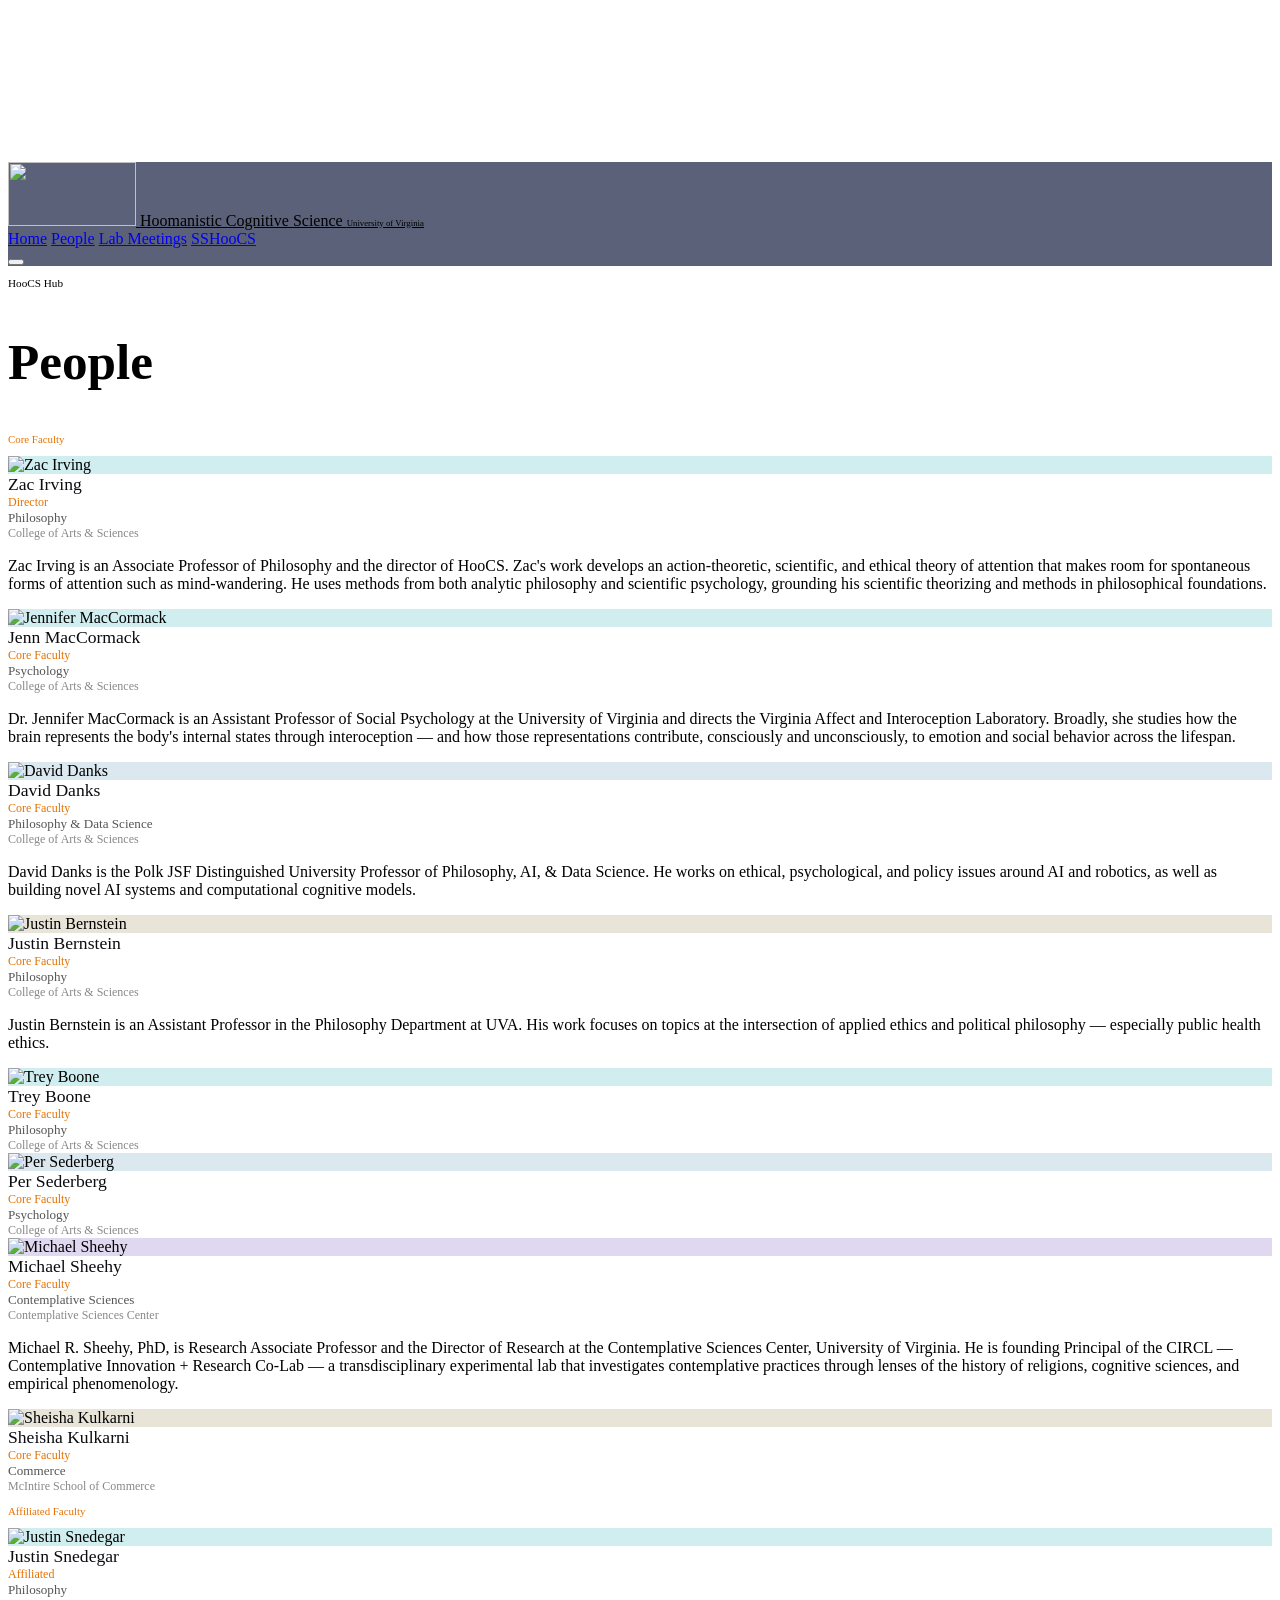
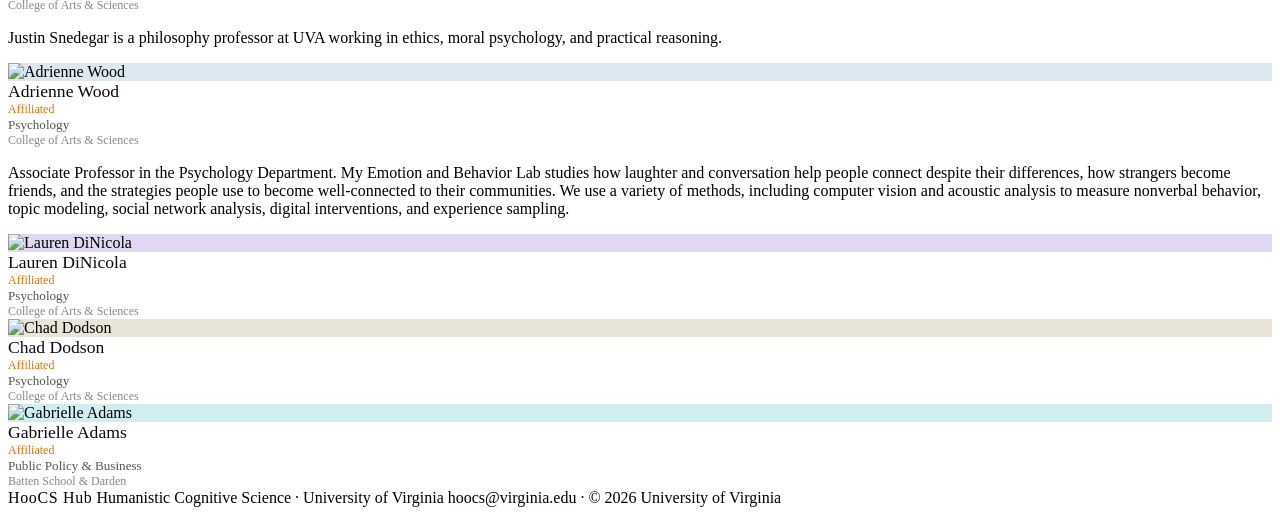
==== commit bdb61908: "Rename HooCS Lab nav label to Lab Meetings Co-Authored-By: Claude Fable 5 <noreply@anthropic.com>" ====
--- a/site/people/index.html
+++ b/site/people/index.html
@@ -125,7 +125,7 @@
           <div class="hidden md:flex items-center gap-10">
             <a href="/" class="nav-link">Home</a>
             <a href="/people" class="nav-link active">People</a>
-            <a href="/speakers" class="nav-link">HooCS Lab</a>
+            <a href="/speakers" class="nav-link">Lab Meetings</a>
             <a href="/shoocs" class="nav-link">SSHooCS</a>
           </div>
           <button
@@ -163,7 +163,7 @@
             >People</a
           >
           <a href="/speakers" class="nav-link" style="font-size: 0.9rem"
-            >HooCS Lab</a
+            >Lab Meetings</a
           >
           <a href="/shoocs" class="nav-link" style="font-size: 0.9rem"
             >SSHooCS</a
